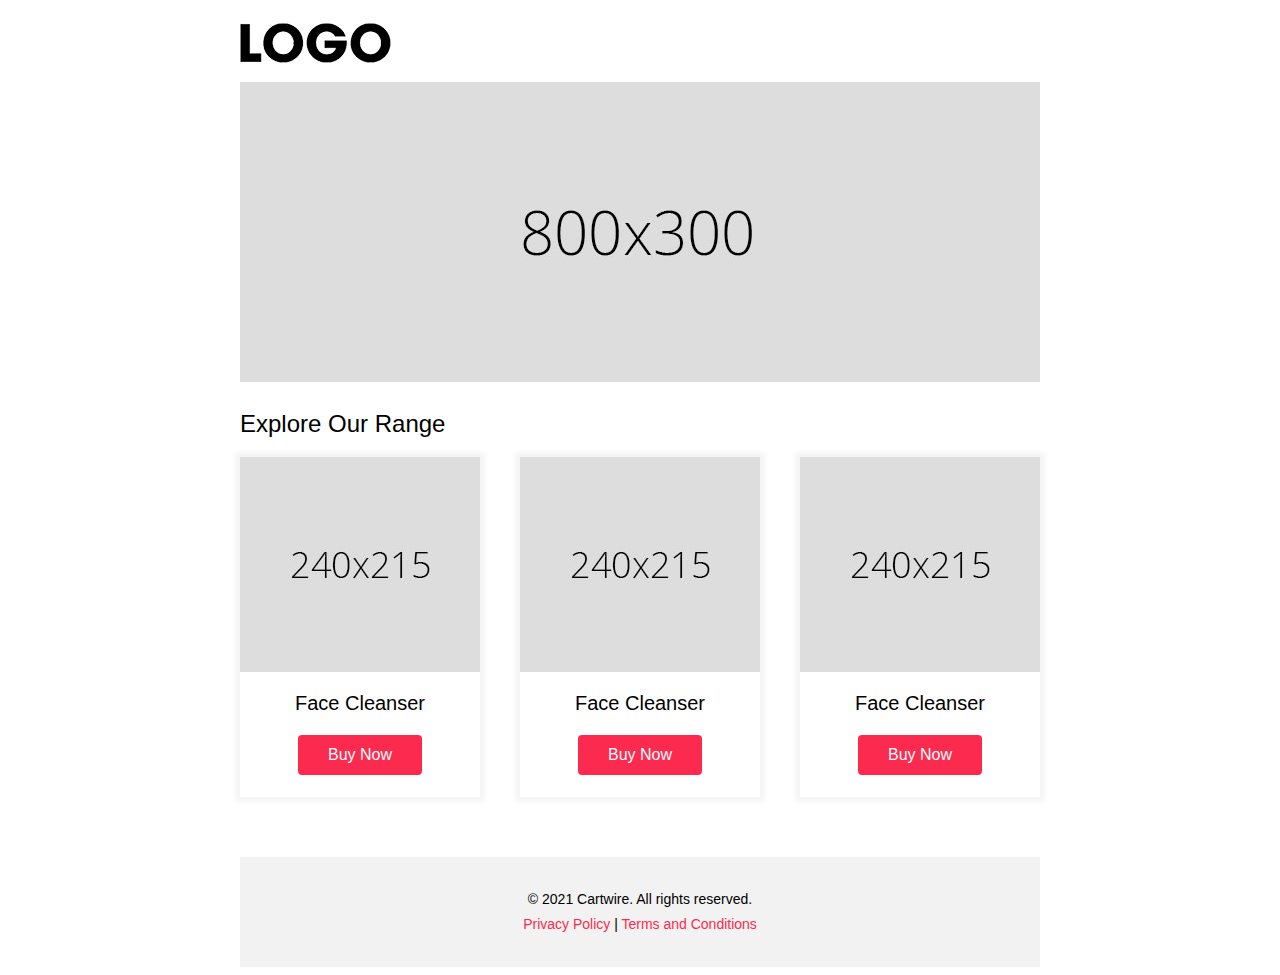
==== index.html @ 502ffd4f "first coomit" ====
<!DOCTYPE html>
<html>
<head>
<meta charset="utf-8">
<meta http-equiv="X-UA-Compatible" content="IE=edge">
<title>Home</title>
<meta name="description" content="">
</head>
<body>
<div style="margin: 0 auto;padding: 0; width: 800px;background: #fff;box-sizing: border-box;">
  <div style="width: 800px;padding: 15px 0;margin: 0;box-sizing: border-box;text-align:left;"><a href="#!"><img style="max-height: 80px;max-width: 100%;" src="images/logo.png"/></a></div>
  <div style="width: 800px;padding: 0px;margin: 0;box-sizing: border-box;text-align: center;margin-bottom: 20px;"> <img style="max-height: 300px;max-width: 100%;" src="images/800x300.jpg"/> </div>
  <div style="width: 800px;padding: 0;margin: 0;box-sizing: border-box;background: #fff;text-align: center;font-family: 'Helvetica',sans-serif, Arial;">
    <div style="display: block; text-align: left;font-size: 24px;font-family: 'Helvetica',sans-serif, Arial;font-weight: 400;line-height: 1.5;margin: 0 0 15px 0;padding: 0;">Explore Our Range</div>
    <div style="width:240px ;min-height: 340px;max-height: 340px;background:#fff;box-shadow: 0px 0px 5px 5px #f5f5f5;-webkit-box-shadow: 0px 0px 5px 5px #f5f5f5;margin: 0;float: left;">
      <div style="width:240px;height: 215px;"> <img src="images/240x215.jpg" alt=""> </div>
      <div style="width:240px;">
        <p style="font-size: 20px;text-align: center;font-weight: 500;color: #000000;">Face Cleanser</p>
        <a href="#!" style="font-size: 16px;background: #fc2a4f;border-radius: 4px;height: 40px;line-height: 40px;text-align: center;display: inline-block;padding: 0 30px;color: #fff;text-decoration: none;">Buy Now</a> </div>
    </div>
    <div style="display: inline-block; width:240px ;min-height: 340px;max-height: 340px;background:#fff;box-shadow: 0px 0px 5px 5px #f5f5f5;-webkit-box-shadow: 0px 0px 5px 5px #f5f5f5;margin: 0 10px ;">
      <div style="width:240px;height: 215px;"> <img src="images/240x215.jpg" alt=""> </div>
      <div style="width:240px;">
        <p style="font-size: 20px;text-align: center;font-weight: 500;color: #000000;">Face Cleanser</p>
        <a href="#!" style="font-size: 16px;background: #fc2a4f;border-radius: 4px;height: 40px;line-height: 40px;text-align: center;display: inline-block;padding: 0 30px;color: #fff;text-decoration: none;">Buy Now</a> </div>
    </div>
    <div style="width:240px ;min-height: 340px;max-height: 340px;background:#fff;box-shadow: 0px 0px 5px 5px #f5f5f5;-webkit-box-shadow: 0px 0px 5px 5px #f5f5f5;margin: 0;float: right;">
      <div style="width:240px;height: 215px;"> <img src="images/240x215.jpg" alt=""> </div>
      <div style="width:240px;">
        <p style="font-size: 20px;text-align: center;font-weight: 500;color: #000000;">Face Cleanser</p>
        <a href="#!" style="font-size: 16px;background: #fc2a4f;border-radius: 4px;height: 40px;line-height: 40px;text-align: center;display: inline-block;padding: 0 30px;color: #fff;text-decoration: none;">Buy Now</a> </div>
    </div>
  </div>
  <div style="background: #f3f2f2;padding: 30px 15px;text-align: center;font-size: 14px;font-family: 'Helvetica',sans-serif, Arial;margin-top: 60px;">
    <p style="padding: 0;margin: 0;line-height: 25px;">© 2021 Cartwire. All rights reserved.</p>
    <p style="padding: 0;margin: 0;line-height: 25px;"><a href="#!" style="color: #fc2a4f;text-decoration: none;"> Privacy Policy</a> | <a href="#!" style="color: #fc2a4f;text-decoration: none;"> Terms and Conditions</a></p>
  </div>
</div>
</body>
</html>
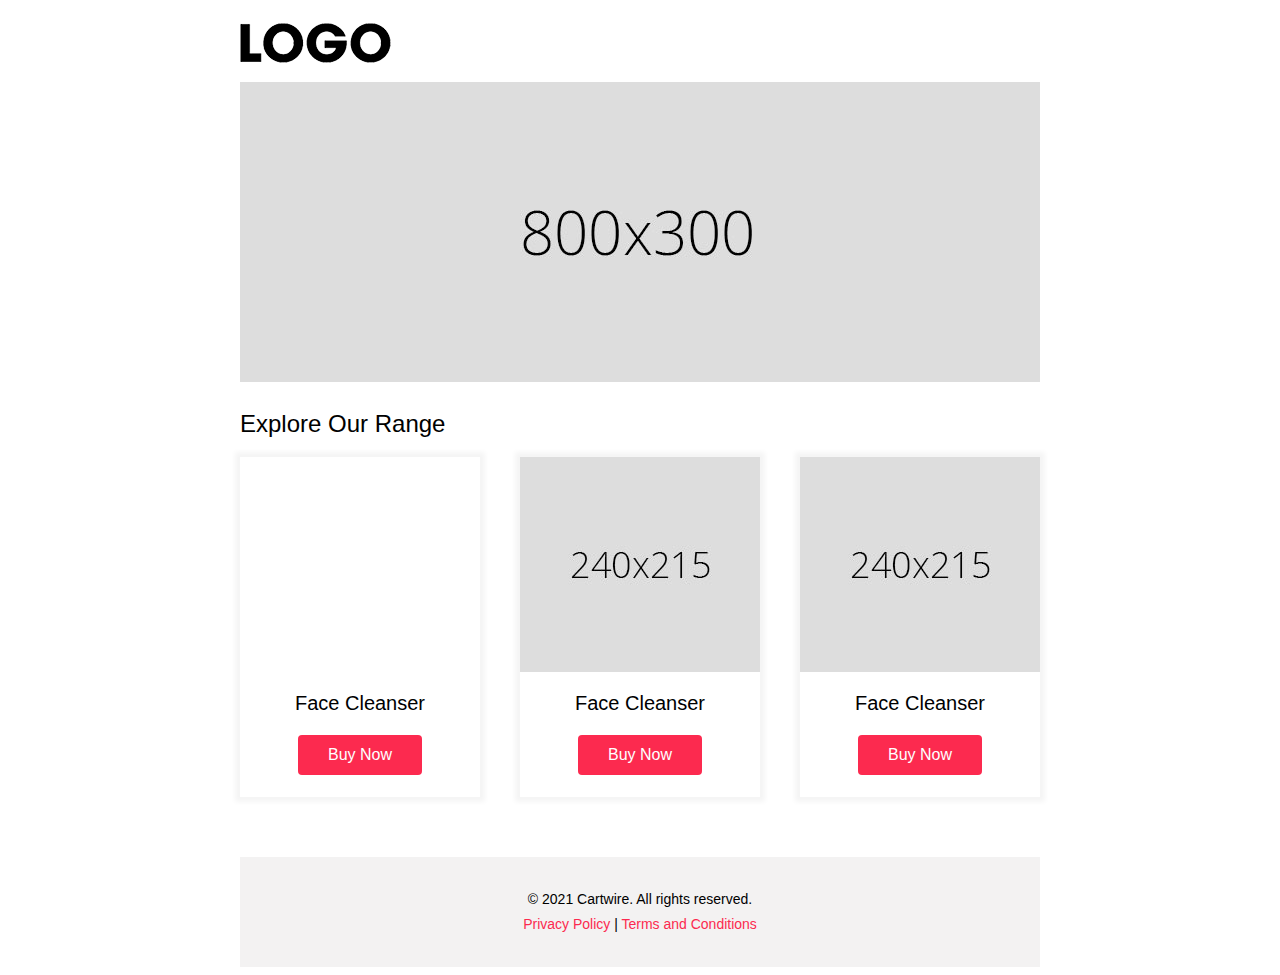
==== commit ce5a1205: "add product" ====
--- a/index.html
+++ b/index.html
@@ -5,6 +5,8 @@
 <meta http-equiv="X-UA-Compatible" content="IE=edge">
 <title>Home</title>
 <meta name="description" content="">
+<script type="text/javascript" language="javascript" src="https://s3-ap-southeast-1.amazonaws.com/www.cartwire.co/widget/js/widget_master_v2.js">
+  </script>
 </head>
 <body>
 <div style="margin: 0 auto;padding: 0; width: 800px;background: #fff;box-sizing: border-box;">
@@ -13,10 +15,10 @@
   <div style="width: 800px;padding: 0;margin: 0;box-sizing: border-box;background: #fff;text-align: center;font-family: 'Helvetica',sans-serif, Arial;">
     <div style="display: block; text-align: left;font-size: 24px;font-family: 'Helvetica',sans-serif, Arial;font-weight: 400;line-height: 1.5;margin: 0 0 15px 0;padding: 0;">Explore Our Range</div>
     <div style="width:240px ;min-height: 340px;max-height: 340px;background:#fff;box-shadow: 0px 0px 5px 5px #f5f5f5;-webkit-box-shadow: 0px 0px 5px 5px #f5f5f5;margin: 0;float: left;">
-      <div style="width:240px;height: 215px;"> <img src="images/240x215.jpg" alt=""> </div>
+      <div style="width:240px;height: 215px;"> <img src="http://54.179.128.178/app/DCF/UK/Tresemme/Brands/live/0000050398935.png" alt=""> </div>
       <div style="width:240px;">
         <p style="font-size: 20px;text-align: center;font-weight: 500;color: #000000;">Face Cleanser</p>
-        <a href="#!" style="font-size: 16px;background: #fc2a4f;border-radius: 4px;height: 40px;line-height: 40px;text-align: center;display: inline-block;padding: 0 30px;color: #fff;text-decoration: none;">Buy Now</a> </div>
+        <a href="#!" onclick="loadsWidget('f01753f8ca8c1382b8b8e771ea944407',this,'retailPopup','en','preview');" style="font-size: 16px;background: #fc2a4f;border-radius: 4px;height: 40px;line-height: 40px;text-align: center;display: inline-block;padding: 0 30px;color: #fff;text-decoration: none;">Buy Now</a> </div>
     </div>
     <div style="display: inline-block; width:240px ;min-height: 340px;max-height: 340px;background:#fff;box-shadow: 0px 0px 5px 5px #f5f5f5;-webkit-box-shadow: 0px 0px 5px 5px #f5f5f5;margin: 0 10px ;">
       <div style="width:240px;height: 215px;"> <img src="images/240x215.jpg" alt=""> </div>
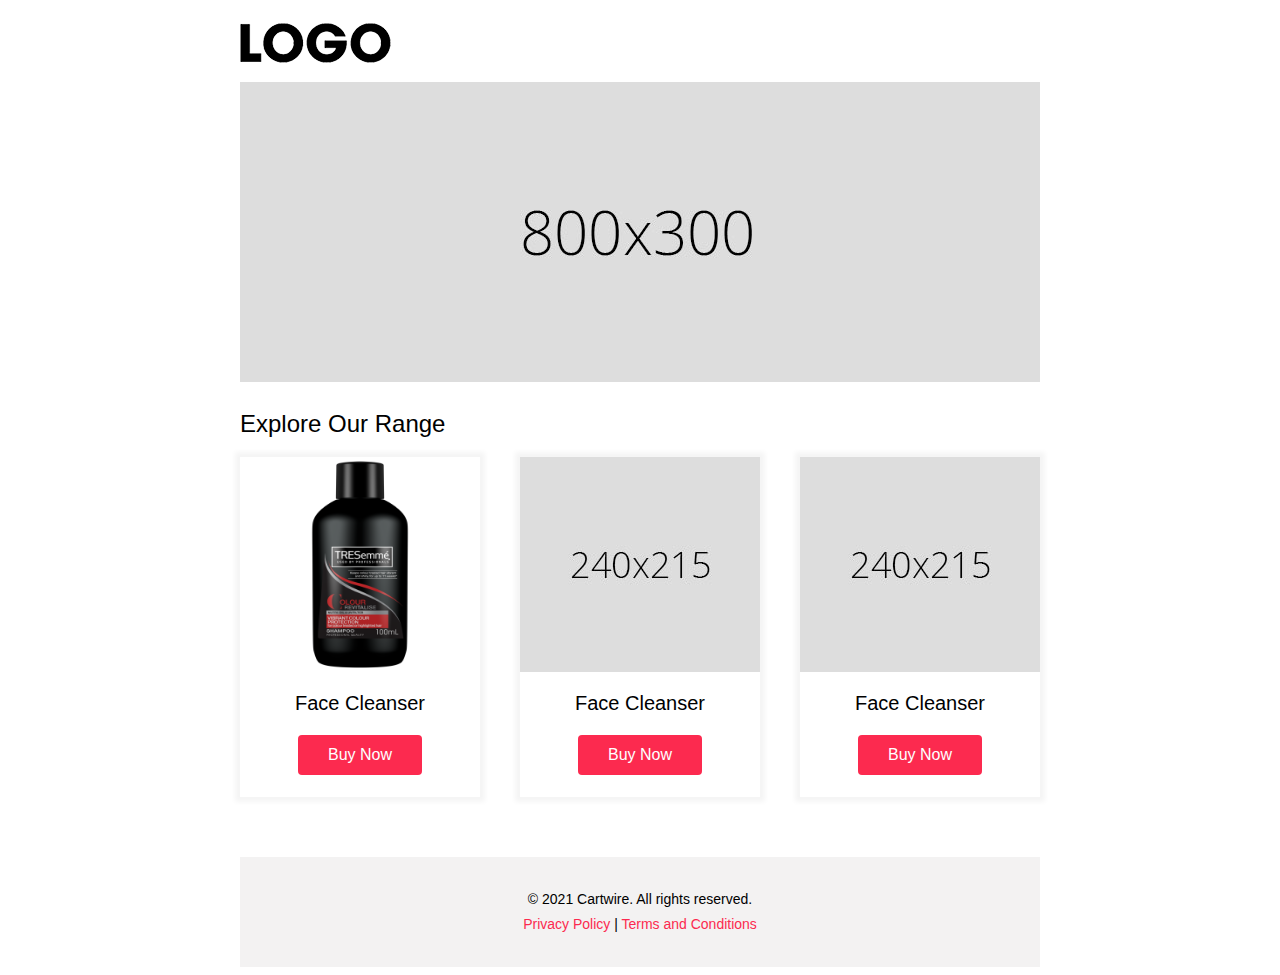
==== commit 5182b882: "add product" ====
--- a/index.html
+++ b/index.html
@@ -15,7 +15,7 @@
   <div style="width: 800px;padding: 0;margin: 0;box-sizing: border-box;background: #fff;text-align: center;font-family: 'Helvetica',sans-serif, Arial;">
     <div style="display: block; text-align: left;font-size: 24px;font-family: 'Helvetica',sans-serif, Arial;font-weight: 400;line-height: 1.5;margin: 0 0 15px 0;padding: 0;">Explore Our Range</div>
     <div style="width:240px ;min-height: 340px;max-height: 340px;background:#fff;box-shadow: 0px 0px 5px 5px #f5f5f5;-webkit-box-shadow: 0px 0px 5px 5px #f5f5f5;margin: 0;float: left;">
-      <div style="width:240px;height: 215px;"> <img src="http://54.179.128.178/app/DCF/UK/Tresemme/Brands/live/0000050398935.png" alt=""> </div>
+      <div style="width:240px;height: 215px;"> <img src="images/0000050398935.png" width="240px" height="215px" alt=""> </div>
       <div style="width:240px;">
         <p style="font-size: 20px;text-align: center;font-weight: 500;color: #000000;">Face Cleanser</p>
         <a href="#!" onclick="loadsWidget('f01753f8ca8c1382b8b8e771ea944407',this,'retailPopup','en','preview');" style="font-size: 16px;background: #fc2a4f;border-radius: 4px;height: 40px;line-height: 40px;text-align: center;display: inline-block;padding: 0 30px;color: #fff;text-decoration: none;">Buy Now</a> </div>
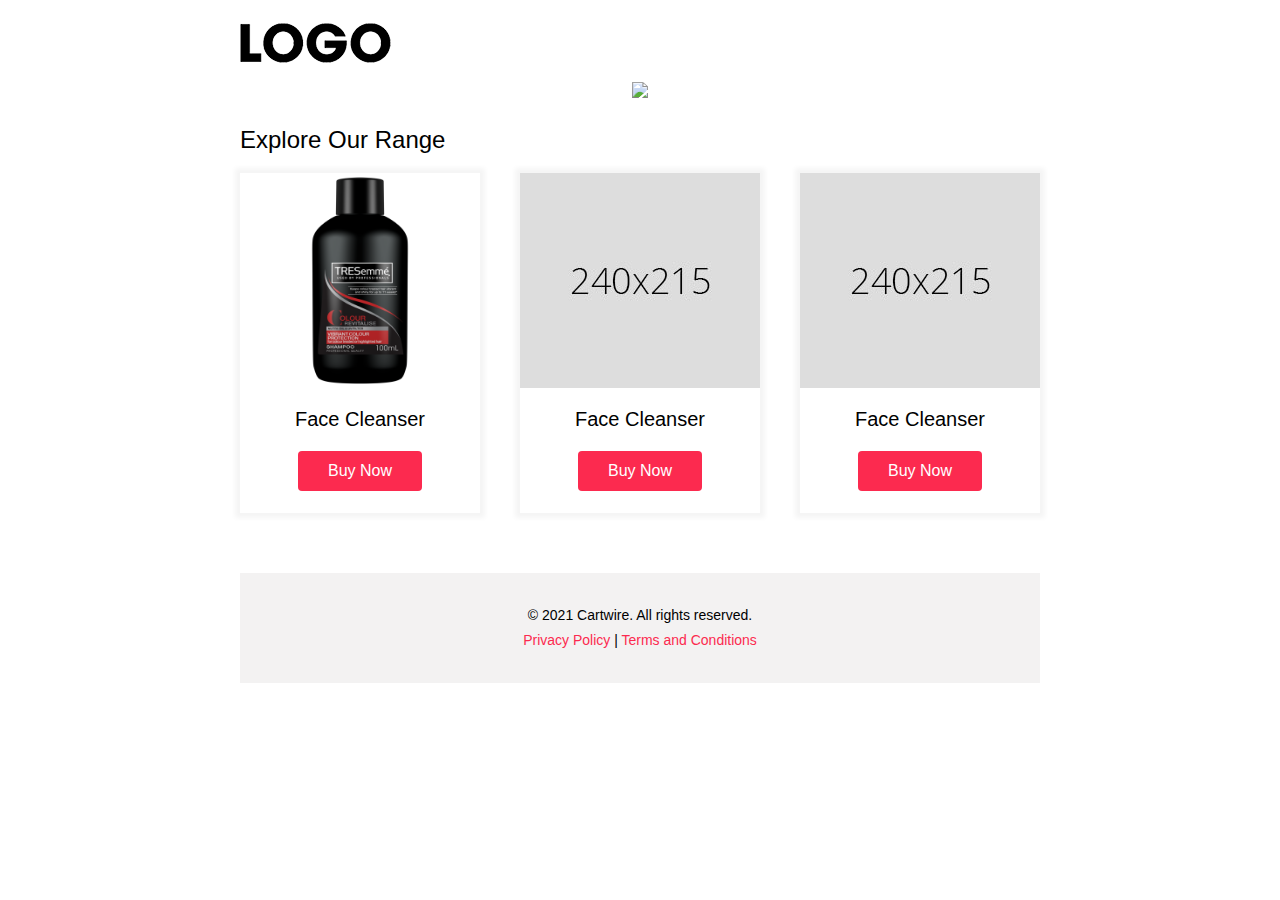
==== commit 5f41a5d5: "add product" ====
--- a/index.html
+++ b/index.html
@@ -11,7 +11,7 @@
 <body>
 <div style="margin: 0 auto;padding: 0; width: 800px;background: #fff;box-sizing: border-box;">
   <div style="width: 800px;padding: 15px 0;margin: 0;box-sizing: border-box;text-align:left;"><a href="#!"><img style="max-height: 80px;max-width: 100%;" src="images/logo.png"/></a></div>
-  <div style="width: 800px;padding: 0px;margin: 0;box-sizing: border-box;text-align: center;margin-bottom: 20px;"> <img style="max-height: 300px;max-width: 100%;" src="images/800x300.jpg"/> </div>
+  <div style="width: 800px;padding: 0px;margin: 0;box-sizing: border-box;text-align: center;margin-bottom: 20px;"> <img style="max-height: 300px;max-width: 100%;" src="https://www.tresemme.com/content/dam/unilever/tresemme/global/general_image/tresemme_nyfw_2019_influencer_day1_janine_guttierrez_0112-1939044-jpg.jpg.ulenscale.700x460.jpg"/> </div>
   <div style="width: 800px;padding: 0;margin: 0;box-sizing: border-box;background: #fff;text-align: center;font-family: 'Helvetica',sans-serif, Arial;">
     <div style="display: block; text-align: left;font-size: 24px;font-family: 'Helvetica',sans-serif, Arial;font-weight: 400;line-height: 1.5;margin: 0 0 15px 0;padding: 0;">Explore Our Range</div>
     <div style="width:240px ;min-height: 340px;max-height: 340px;background:#fff;box-shadow: 0px 0px 5px 5px #f5f5f5;-webkit-box-shadow: 0px 0px 5px 5px #f5f5f5;margin: 0;float: left;">
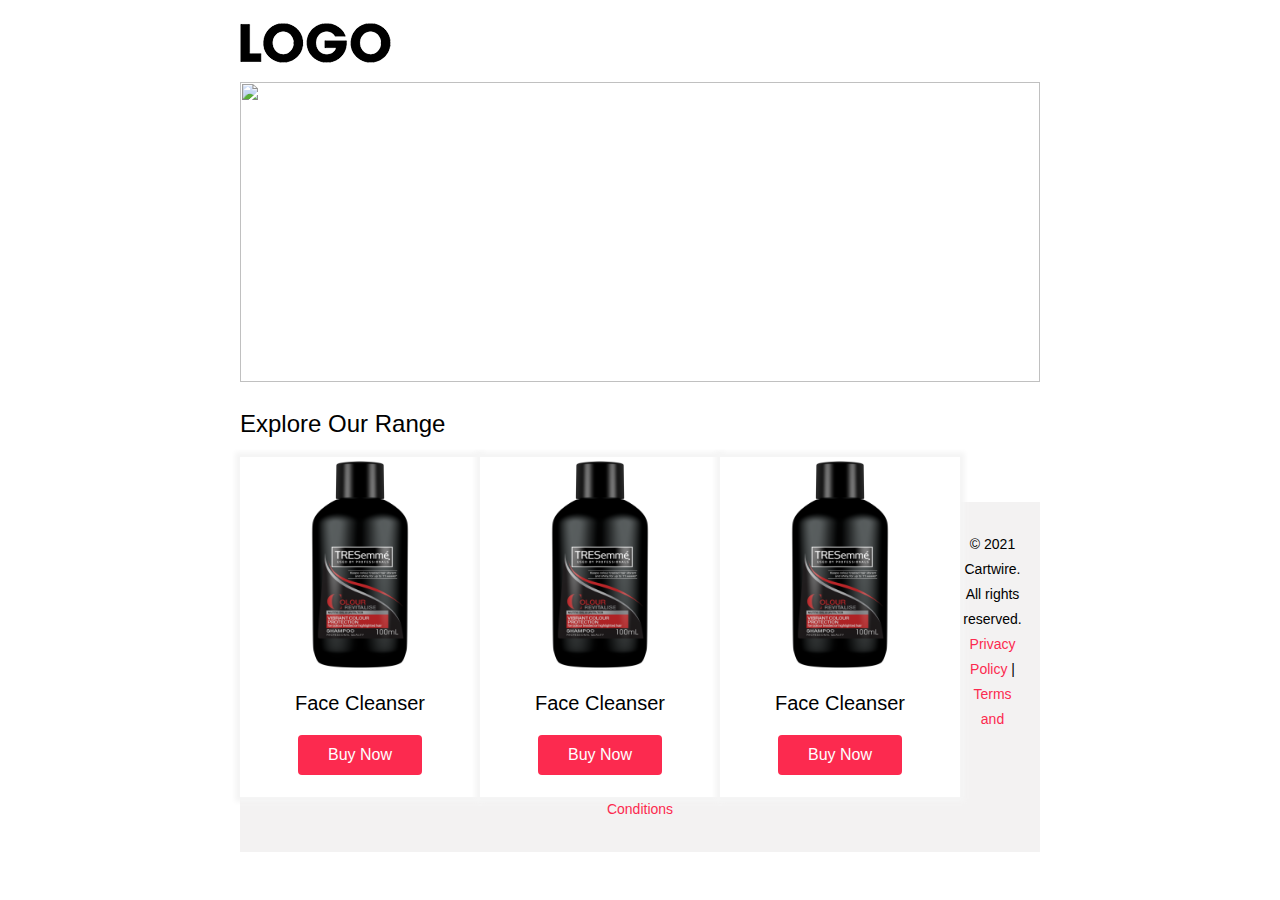
==== commit f9240194: "add product" ====
--- a/index.html
+++ b/index.html
@@ -11,7 +11,7 @@
 <body>
 <div style="margin: 0 auto;padding: 0; width: 800px;background: #fff;box-sizing: border-box;">
   <div style="width: 800px;padding: 15px 0;margin: 0;box-sizing: border-box;text-align:left;"><a href="#!"><img style="max-height: 80px;max-width: 100%;" src="images/logo.png"/></a></div>
-  <div style="width: 800px;padding: 0px;margin: 0;box-sizing: border-box;text-align: center;margin-bottom: 20px;"> <img style="max-height: 300px;max-width: 100%;" src="https://www.tresemme.com/content/dam/unilever/tresemme/global/general_image/tresemme_nyfw_2019_influencer_day1_janine_guttierrez_0112-1939044-jpg.jpg.ulenscale.700x460.jpg"/> </div>
+  <div style="width: 800px;padding: 0px;margin: 0;box-sizing: border-box;text-align: center;margin-bottom: 20px;"> <img style="max-height: 300px;max-width: 100%;" width="800px" height="300px" src="https://www.tresemme.com/content/dam/unilever/tresemme/global/general_image/tresemme_nyfw_2019_influencer_day1_janine_guttierrez_0112-1939044-jpg.jpg.ulenscale.700x460.jpg"/> </div>
   <div style="width: 800px;padding: 0;margin: 0;box-sizing: border-box;background: #fff;text-align: center;font-family: 'Helvetica',sans-serif, Arial;">
     <div style="display: block; text-align: left;font-size: 24px;font-family: 'Helvetica',sans-serif, Arial;font-weight: 400;line-height: 1.5;margin: 0 0 15px 0;padding: 0;">Explore Our Range</div>
     <div style="width:240px ;min-height: 340px;max-height: 340px;background:#fff;box-shadow: 0px 0px 5px 5px #f5f5f5;-webkit-box-shadow: 0px 0px 5px 5px #f5f5f5;margin: 0;float: left;">
@@ -20,17 +20,17 @@
         <p style="font-size: 20px;text-align: center;font-weight: 500;color: #000000;">Face Cleanser</p>
         <a href="#!" onclick="loadsWidget('f01753f8ca8c1382b8b8e771ea944407',this,'retailPopup','en','preview');" style="font-size: 16px;background: #fc2a4f;border-radius: 4px;height: 40px;line-height: 40px;text-align: center;display: inline-block;padding: 0 30px;color: #fff;text-decoration: none;">Buy Now</a> </div>
     </div>
-    <div style="display: inline-block; width:240px ;min-height: 340px;max-height: 340px;background:#fff;box-shadow: 0px 0px 5px 5px #f5f5f5;-webkit-box-shadow: 0px 0px 5px 5px #f5f5f5;margin: 0 10px ;">
-      <div style="width:240px;height: 215px;"> <img src="images/240x215.jpg" alt=""> </div>
+    <div style="width:240px ;min-height: 340px;max-height: 340px;background:#fff;box-shadow: 0px 0px 5px 5px #f5f5f5;-webkit-box-shadow: 0px 0px 5px 5px #f5f5f5;margin: 0;float: left;">
+      <div style="width:240px;height: 215px;"> <img src="images/0000050398935.png" width="240px" height="215px" alt=""> </div>
       <div style="width:240px;">
         <p style="font-size: 20px;text-align: center;font-weight: 500;color: #000000;">Face Cleanser</p>
-        <a href="#!" style="font-size: 16px;background: #fc2a4f;border-radius: 4px;height: 40px;line-height: 40px;text-align: center;display: inline-block;padding: 0 30px;color: #fff;text-decoration: none;">Buy Now</a> </div>
+        <a href="#!" onclick="loadsWidget('f01753f8ca8c1382b8b8e771ea944407',this,'retailPopup','en','preview');" style="font-size: 16px;background: #fc2a4f;border-radius: 4px;height: 40px;line-height: 40px;text-align: center;display: inline-block;padding: 0 30px;color: #fff;text-decoration: none;">Buy Now</a> </div>
     </div>
-    <div style="width:240px ;min-height: 340px;max-height: 340px;background:#fff;box-shadow: 0px 0px 5px 5px #f5f5f5;-webkit-box-shadow: 0px 0px 5px 5px #f5f5f5;margin: 0;float: right;">
-      <div style="width:240px;height: 215px;"> <img src="images/240x215.jpg" alt=""> </div>
+    <div style="width:240px ;min-height: 340px;max-height: 340px;background:#fff;box-shadow: 0px 0px 5px 5px #f5f5f5;-webkit-box-shadow: 0px 0px 5px 5px #f5f5f5;margin: 0;float: left;">
+      <div style="width:240px;height: 215px;"> <img src="images/0000050398935.png" width="240px" height="215px" alt=""> </div>
       <div style="width:240px;">
         <p style="font-size: 20px;text-align: center;font-weight: 500;color: #000000;">Face Cleanser</p>
-        <a href="#!" style="font-size: 16px;background: #fc2a4f;border-radius: 4px;height: 40px;line-height: 40px;text-align: center;display: inline-block;padding: 0 30px;color: #fff;text-decoration: none;">Buy Now</a> </div>
+        <a href="#!" onclick="loadsWidget('f01753f8ca8c1382b8b8e771ea944407',this,'retailPopup','en','preview');" style="font-size: 16px;background: #fc2a4f;border-radius: 4px;height: 40px;line-height: 40px;text-align: center;display: inline-block;padding: 0 30px;color: #fff;text-decoration: none;">Buy Now</a> </div>
     </div>
   </div>
   <div style="background: #f3f2f2;padding: 30px 15px;text-align: center;font-size: 14px;font-family: 'Helvetica',sans-serif, Arial;margin-top: 60px;">
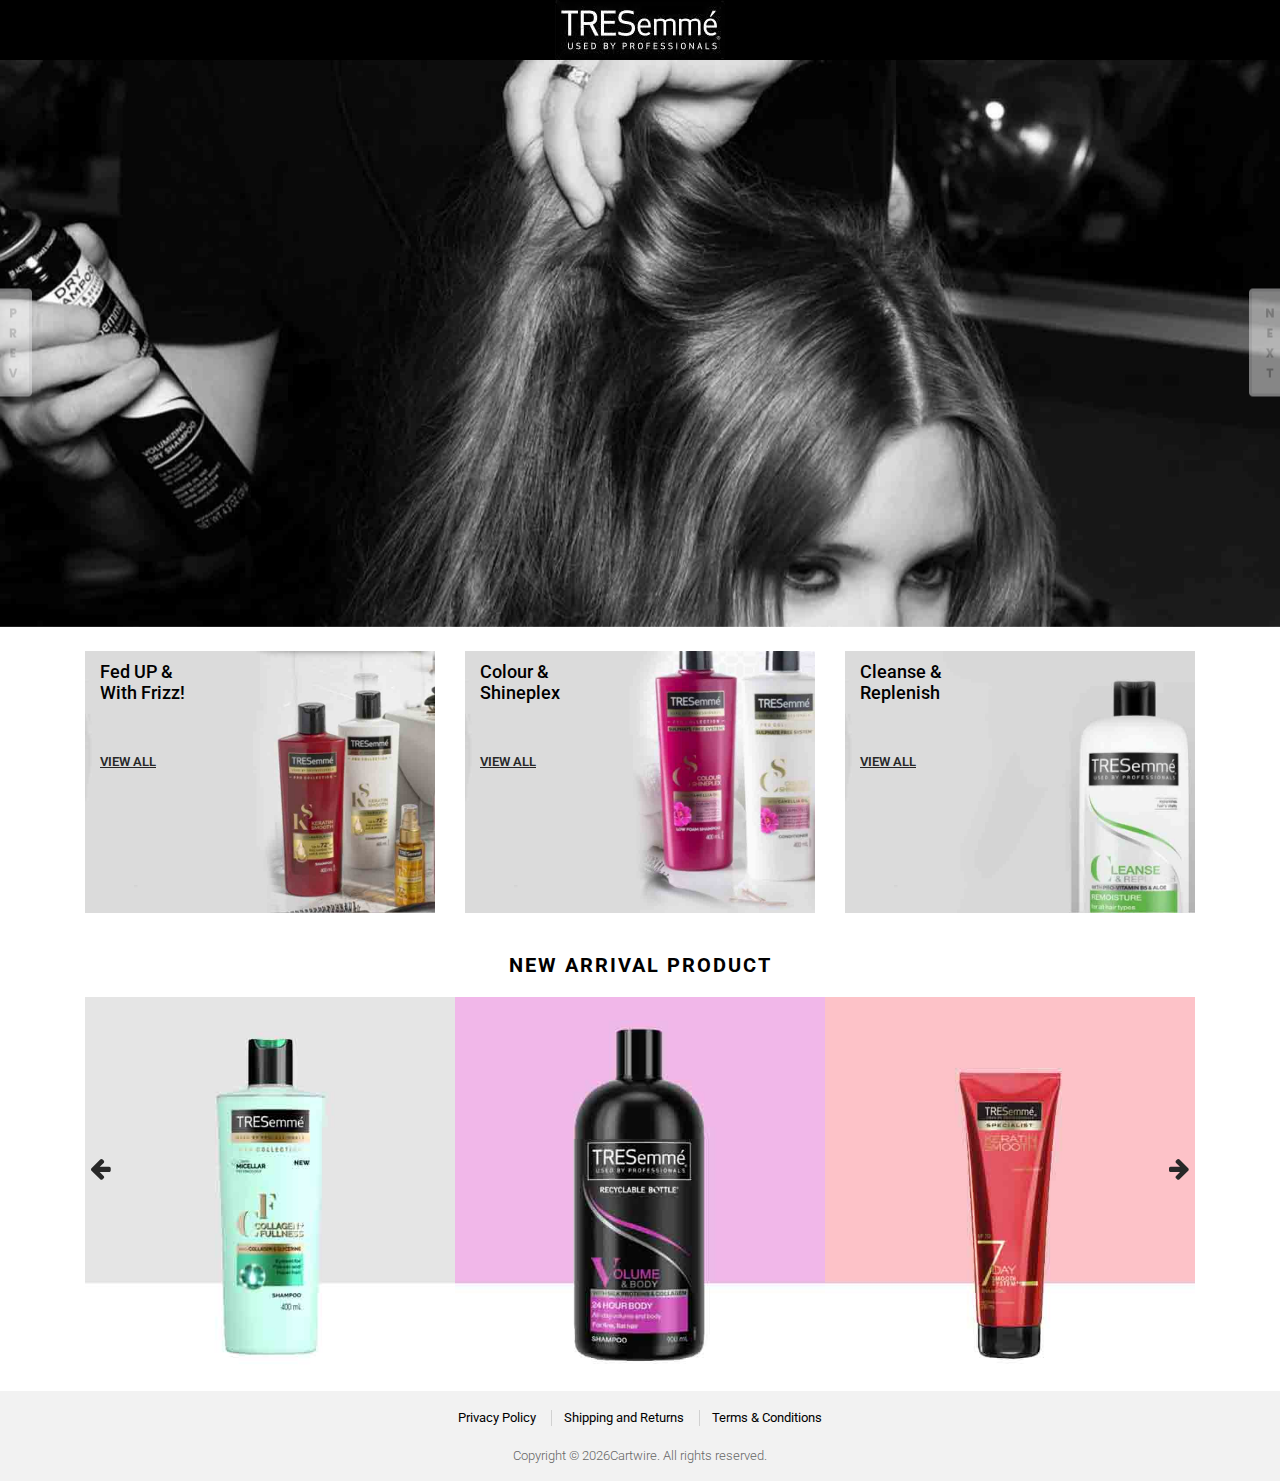
==== commit 2b0a8401: "First commit" ====
--- a/index.html
+++ b/index.html
@@ -1,42 +1,111 @@
 <!DOCTYPE html>
-<html>
+<html lang="en">
 <head>
-<meta charset="utf-8">
-<meta http-equiv="X-UA-Compatible" content="IE=edge">
-<title>Home</title>
-<meta name="description" content="">
-<script type="text/javascript" language="javascript" src="https://s3-ap-southeast-1.amazonaws.com/www.cartwire.co/widget/js/widget_master_v2.js">
-  </script>
+<meta charset="utf-8" />
+<title>Cartwire - Tresemme</title>
+<meta http-equiv="X-UA-Compatible" content="IE=Edge" />
+<meta name="viewport" content="width=device-width, initial-scale=1.0" />
+<link rel="shortcut icon" href="images/favicon.png" />
+<!--CSS Files----->
+<link rel="stylesheet" href="https://cdnjs.cloudflare.com/ajax/libs/font-awesome/4.7.0/css/font-awesome.css" />
+<link  rel="stylesheet" type="text/css" href="https://fonts.googleapis.com/css?family=Roboto:100,300,400,500,700,900" />
+<link rel="stylesheet" href="css/bootstrap.min.css" />
+<link rel="stylesheet" href="css/owl.carousel.min.css">
+<link rel="stylesheet" href="css/style.css" />
+<link rel="stylesheet" href="css/media.css" />
 </head>
 <body>
-<div style="margin: 0 auto;padding: 0; width: 800px;background: #fff;box-sizing: border-box;">
-  <div style="width: 800px;padding: 15px 0;margin: 0;box-sizing: border-box;text-align:left;"><a href="#!"><img style="max-height: 80px;max-width: 100%;" src="images/logo.png"/></a></div>
-  <div style="width: 800px;padding: 0px;margin: 0;box-sizing: border-box;text-align: center;margin-bottom: 20px;"> <img style="max-height: 300px;max-width: 100%;" width="800px" height="300px" src="https://www.tresemme.com/content/dam/unilever/tresemme/global/general_image/tresemme_nyfw_2019_influencer_day1_janine_guttierrez_0112-1939044-jpg.jpg.ulenscale.700x460.jpg"/> </div>
-  <div style="width: 800px;padding: 0;margin: 0;box-sizing: border-box;background: #fff;text-align: center;font-family: 'Helvetica',sans-serif, Arial;">
-    <div style="display: block; text-align: left;font-size: 24px;font-family: 'Helvetica',sans-serif, Arial;font-weight: 400;line-height: 1.5;margin: 0 0 15px 0;padding: 0;">Explore Our Range</div>
-    <div style="width:240px ;min-height: 340px;max-height: 340px;background:#fff;box-shadow: 0px 0px 5px 5px #f5f5f5;-webkit-box-shadow: 0px 0px 5px 5px #f5f5f5;margin: 0;float: left;">
-      <div style="width:240px;height: 215px;"> <img src="images/0000050398935.png" width="240px" height="215px" alt=""> </div>
-      <div style="width:240px;">
-        <p style="font-size: 20px;text-align: center;font-weight: 500;color: #000000;">Face Cleanser</p>
-        <a href="#!" onclick="loadsWidget('f01753f8ca8c1382b8b8e771ea944407',this,'retailPopup','en','preview');" style="font-size: 16px;background: #fc2a4f;border-radius: 4px;height: 40px;line-height: 40px;text-align: center;display: inline-block;padding: 0 30px;color: #fff;text-decoration: none;">Buy Now</a> </div>
-    </div>
-    <div style="width:240px ;min-height: 340px;max-height: 340px;background:#fff;box-shadow: 0px 0px 5px 5px #f5f5f5;-webkit-box-shadow: 0px 0px 5px 5px #f5f5f5;margin: 0;float: left;">
-      <div style="width:240px;height: 215px;"> <img src="images/0000050398935.png" width="240px" height="215px" alt=""> </div>
-      <div style="width:240px;">
-        <p style="font-size: 20px;text-align: center;font-weight: 500;color: #000000;">Face Cleanser</p>
-        <a href="#!" onclick="loadsWidget('f01753f8ca8c1382b8b8e771ea944407',this,'retailPopup','en','preview');" style="font-size: 16px;background: #fc2a4f;border-radius: 4px;height: 40px;line-height: 40px;text-align: center;display: inline-block;padding: 0 30px;color: #fff;text-decoration: none;">Buy Now</a> </div>
-    </div>
-    <div style="width:240px ;min-height: 340px;max-height: 340px;background:#fff;box-shadow: 0px 0px 5px 5px #f5f5f5;-webkit-box-shadow: 0px 0px 5px 5px #f5f5f5;margin: 0;float: left;">
-      <div style="width:240px;height: 215px;"> <img src="images/0000050398935.png" width="240px" height="215px" alt=""> </div>
-      <div style="width:240px;">
-        <p style="font-size: 20px;text-align: center;font-weight: 500;color: #000000;">Face Cleanser</p>
-        <a href="#!" onclick="loadsWidget('f01753f8ca8c1382b8b8e771ea944407',this,'retailPopup','en','preview');" style="font-size: 16px;background: #fc2a4f;border-radius: 4px;height: 40px;line-height: 40px;text-align: center;display: inline-block;padding: 0 30px;color: #fff;text-decoration: none;">Buy Now</a> </div>
+<header>
+  <div class="container">
+    <div class="row">
+      <div class="col-12"><img src="images/tresemme_logo.png" class="logo"></div>
     </div>
   </div>
-  <div style="background: #f3f2f2;padding: 30px 15px;text-align: center;font-size: 14px;font-family: 'Helvetica',sans-serif, Arial;margin-top: 60px;">
-    <p style="padding: 0;margin: 0;line-height: 25px;">© 2021 Cartwire. All rights reserved.</p>
-    <p style="padding: 0;margin: 0;line-height: 25px;"><a href="#!" style="color: #fc2a4f;text-decoration: none;"> Privacy Policy</a> | <a href="#!" style="color: #fc2a4f;text-decoration: none;"> Terms and Conditions</a></p>
+</header>
+<!--Slider Open-->
+<div class="container-fluid banner">
+  <div id="carouselExampleCaptions" class="carousel slide" data-ride="carousel">
+    <div class="carousel-inner">
+      <div class="carousel-item active"><img src="images/slide1.jpg" class="d-block w-100" title="Tresemme" /></div>
+      <div class="carousel-item"><img src="images/slide2.jpg" class="d-block w-100" title="Tresemme" /></div>
+      <div class="carousel-item"><img src="images/slide3.jpg" class="d-block w-100" title="Tresemme" /></div>
+    </div>
+    <a class="carousel-control-prev" href="#carouselExampleCaptions" role="button" data-slide="prev"> <span class="carousel-control-prev-icon" aria-hidden="true"></span> <span class="sr-only">Previous</span> </a> <a class="carousel-control-next" href="#carouselExampleCaptions" role="button" data-slide="next"> <span class="carousel-control-next-icon" aria-hidden="true"></span> <span class="sr-only">Next</span> </a> </div>
+</div>
+<!--Slider End--> 
+
+<!--PAGE CONTENT OPEN --> 
+
+<!-- 3 Product Open -->
+<div class="container product_three my-4">
+  <div class="row d-flex justify-content-center">
+    <div class="col-md-4 col-sm-6 mb-3">
+      <div class="product_img"><a href="#!"><img src="images/product3_1.jpg" title="Tresemme"></a>
+        <div class="product_text">
+          <h4 class="mb-5">Fed UP &amp; <br>
+            With Frizz!</h4>
+          <p><a href="#!">view all</a></p>
+        </div>
+      </div>
+    </div>
+    <div class="col-md-4 col-sm-6 mb-3">
+      <div class="product_img"><a href="#!"><img src="images/product3_2.jpg" title="Tresemme"></a>
+        <div class="product_text">
+          <h4 class="mb-5">Colour &amp; <br>
+            Shineplex</h4>
+          <p><a href="#!">view all</a></p>
+        </div>
+      </div>
+    </div>
+    <div class="col-md-4 col-sm-6 mb-3">
+      <div class="product_img"><a href="#!"><img src="images/product3_3.jpg" title="Tresemme"></a>
+        <div class="product_text">
+          <h4 class="mb-5">
+            Cleanse &  <br>Replenish</h4>
+          <p><a href="#!">view all</a></p>
+        </div>
+      </div>
+    </div>
   </div>
 </div>
+<!-- 3 Product End --> 
+
+<!-- 3 Product Slider Open -->
+<div class="container product_three my-4">
+  <div class="category-title">
+    <h2>New Arrival Product</h2>
+  </div>
+  <div class="owl-carousel">
+    <div class="item"><img src="images/thum_slide_1.jpg" title="Tresemme"></div>
+    <div class="item"><img src="images/thum_slide_2.jpg" title="Tresemme"></div>
+    <div class="item"><img src="images/thum_slide_3.jpg" title="Tresemme"></div>
+    <div class="item"><img src="images/thum_slide_4.jpg" title="Tresemme"></div>
+  </div>
+</div>
+<!-- 3 Product Slider End --> 
+
+<!--PAGE CONTENT END--> 
+<!--FOOTER Open-->
+<footer class="py-3">
+  <div class="container">
+    <div class="row">
+      <div class="col-12 text-center">
+        <ul class="footer_links">
+          <li><a href="#!">Privacy Policy</a></li>
+          <li><a href="#!">Shipping and Returns</a></li>
+          <li><a href="#!">Terms &amp; Conditions</a></li>
+        </ul>
+        <small class="copyright">Copyright © <script>document.write(new Date().getFullYear());</script>Cartwire. All rights reserved.</small> </div>
+    </div>
+  </div>
+</footer>
+<!--FOOTER Close--> 
+<a href="#" id="goto_top" style="display: none;"><span><i class="fa fa-angle-up"></i></span></a> 
+<!--JS Files-----> 
+<script src="js/jquery.min.js"></script> 
+<script src="js/popper.min.js"></script> 
+<script src="js/bootstrap.min.js"></script> 
+<script src="js/owl.carousel.min.js"></script> 
+<script src="js/custom.js"></script>
 </body>
-</html>+</html>
--- a/css/style.css
+++ b/css/style.css
@@ -0,0 +1,51 @@
+body{font-family: 'Roboto',sans-serif,'Helvetica Neue',Helvetica,Arial,sans-serif; color: #000;background: #fff; font-size: 14px;}
+a{color: #000000;text-decoration: none;outline: none; -webkit-transition: all 0.3s ease-in;-moz-transition: all 0.3s ease-in;transition: all 0.3s ease-in;}
+a:hover {color: #282828;text-decoration: none;outline: none; -webkit-transition: all 0.3s ease-in;-moz-transition: all 0.3s ease-in;transition: all 0.3s ease-in;}
+
+header{background: #000;}
+.logo{max-width:100%; max-height: 120px;margin: auto;display: table;}
+
+/*Banner Slider*/
+.banner{position: relative;padding: 0px;box-sizing: border-box;}
+.banner .carousel-control-next, .carousel-control-prev{overflow: hidden;}
+.banner .carousel-control-prev-icon, .banner .carousel-control-next-icon{
+font-size: 0;position: absolute;z-index: 9;display: inline-block;bottom: 0;line-height: 30px;border-radius: 0;-webkit-border-radius: 0;-moz-border-radius: 0;-o-border-radius: 0;-khtml-border-radius: 0;background: url(../images/prev-next.png) no-repeat;height: 109px;width: 37px;}
+.banner .carousel-control-prev-icon{left: -5px; transform: translateY(-50%); top:50%;background-position: 0 -160px;}
+.banner .carousel-control-prev-icon:hover{left: -5px; transform: translateY(-50%); top:50%;background-position: 0 0;opacity: 1;}
+.banner .carousel-control-next-icon{right: -5px; transform: translateY(-50%); top:50%;background-position: -146px -160px;}
+.banner .carousel-control-next-icon:hover{right: -5px; transform: translateY(-50%); top:50%;background-position: -146px 0;opacity: 1;}
+
+/*3 Products */
+.category-title {width: 100%;padding: 0 0 20px;text-align: center; display: block;}
+.category-title h2{border: medium none;color: #000;font-size: 20px;font-weight: 700;letter-spacing: 2px;position: relative;text-transform: uppercase;display: inline-block;vertical-align: middle;margin: 0;padding: 0;width: auto;text-align: center;}
+.product_three .product_img{position: relative;overflow: hidden;}
+.product_three .product_img img{max-width: 100%;-ms-transform: scale(1);-webkit-transform: scale(1);transform: scale(1);-ms-transition: all0.5s ease 0s;-webkit-transition: all 0.5s ease 0s;transition: all 0.5s ease 0s;}
+.product_three .product_img img:hover{max-width: 100%;-ms-transform: scale(1.05);-webkit-transform: scale(1.05);transform: scale(1.05);}
+.product_three .product_img .product_text {position: absolute;top: 30px;left: 25px;}
+.product_three .product_img .product_text p{font-size: 13px;}
+.product_three .product_img a{color: #282828;text-decoration: underline;text-transform: uppercase;font-weight: 600;}
+.product_three ul{margin:0px; padding: 0;}
+.product_three ul li{margin:0 0 5px; padding: 0; list-style: none; position: relative;}
+.product_three ul li a{color: #474747 !important;font-size: 13px;font-weight: 400 !important;text-transform: capitalize !important;padding-left: 15px;text-decoration: none !important;}
+.product_three ul li a:before{content: "\f105";font-size: 10px;font: normal normal normal 14px/1 FontAwesome;position: absolute;top: 3px;
+left: 0;color: #474747;}
+
+/*Thums Slider*/
+.owl-carousel .item {position: relative;z-index: 100; -webkit-backface-visibility: hidden;}
+.owl-nav > div {margin-top: -26px;position: absolute;top: 50%; }
+.owl-nav i {font-size: 24px;color: #282828;}
+.owl-nav i:hover{color: #282828;}
+.owl-nav .owl-prev {left: 5px;}
+.owl-nav .owl-next {right: 5px;}
+
+#goto_top  {z-index: 999;display: none;position: fixed;right: 10px;bottom: 10px;width: 36px;height: 36px;border: none;background: #282828;text-align: center;}
+#goto_top span {position:absolute;top: -2px;left: 9px;color: #fff;text-align: center;font-size: 24px;line-height: 36px;}
+#goto_top:hover {background: #000;border: none;}
+
+/*Footer*/
+footer{background:#f2f2f2;}
+footer .footer_links {float: none;width: 100%;text-align: center;padding: 0;}
+footer .footer_links li{display: inline-block;padding: 0 12px;border-left: 1px solid #d1d1d1;margin: 0;line-height: 16px; font-size: 13px;}
+footer .footer_links li:first-child{border-left:none;}
+footer .copyright{padding: 0;font-size: 13px;font-weight: 300;color: #666;float: none;vertical-align: middle;width: 100%;text-align: center;}
+
--- a/css/media.css
+++ b/css/media.css
@@ -0,0 +1,15 @@
+@media screen and (max-width:1280px){
+.product_three .product_img .product_text {top: 10px;left: 15px;}
+.product_three .product_img .product_text h4{font-size: 18px;}
+}
+
+@media screen and (max-width:  991px) {
+.product_three .product_img .product_text h4{font-size: 16px;}
+}
+@media screen and (max-width:575px){
+.product_three .product_img .product_text h4{font-size: 20px;}
+}
+@media screen and (max-width:767px){
+.product_box .card-body p {font-size: 11px;height: 35px;}
+.product_box img{margin: 20px 0;}
+}